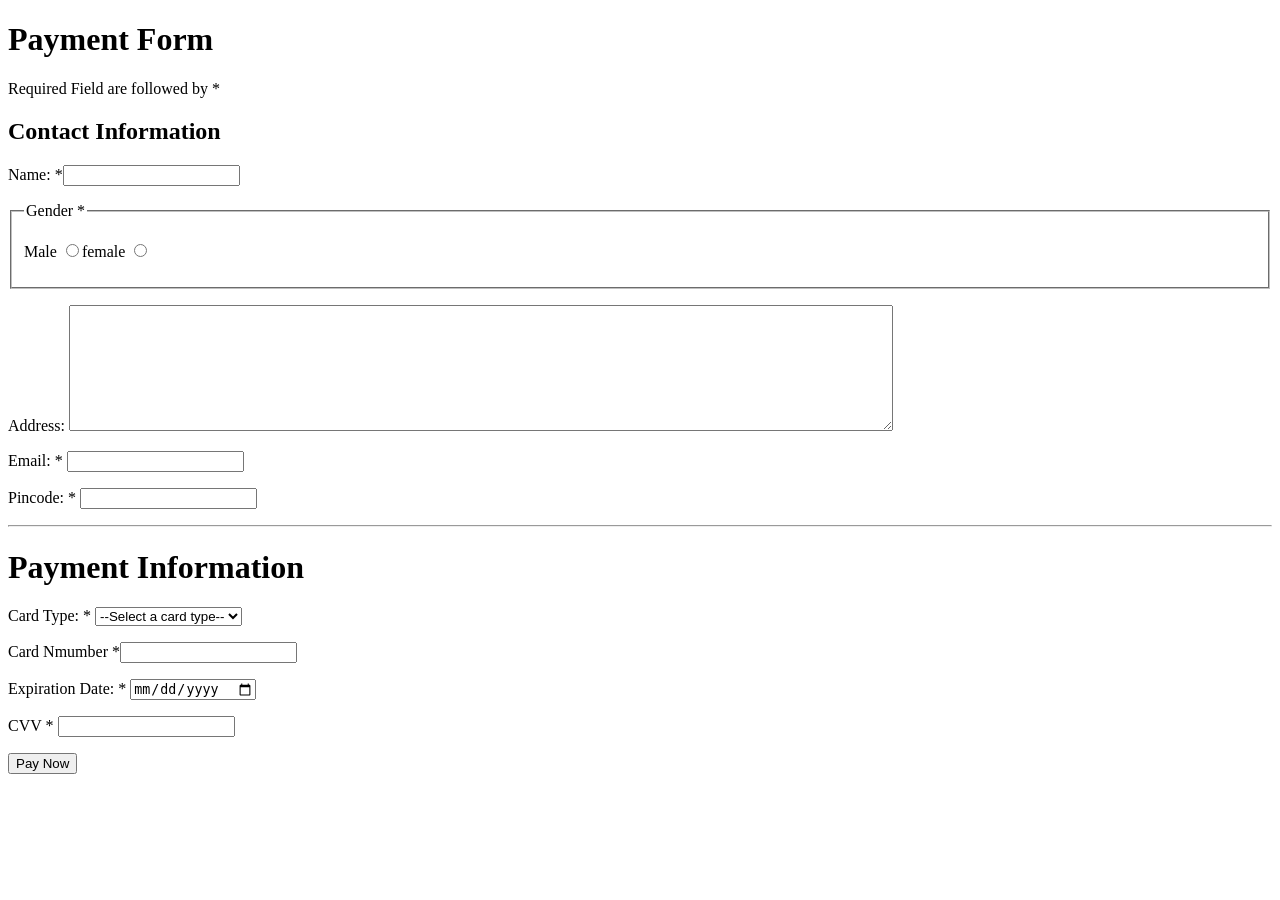
==== html_files/Payment_form.html @ 98c86cc0 "setup folder" ====
<!DOCTYPE html>
<html lang="en">

<head>
    <meta charset="UTF-8">
    <meta name="viewport" content="width=device-width, initial-scale=1.0">
    <title>Payment Form</title>
</head>

<body>
    <form action="">
        <h1>Payment Form</h1>
        <p>Required Field are followed by *</p>
        <h2>Contact Information</h2>
        <p>Name: *<input type="text" name="name" required></p>
        <fieldset>
            <legend>Gender *</legend>
            <p>
                Male  <input type="radio" name="gender" id="male required">female <input type="radio" name="gender" id="female required">

            </p>
        </fieldset>
        <p>Address: <textarea name"address" id="address" cols="100" rows="8"></textarea>
        </p>
        <p>Email: * <input type="email" name="email" id="email required"></p>
        <p>Pincode: * <input type="number" name="pincode" id="pincode required"></p>
        <hr>
        <h1>Payment Information</h1>
        <p>Card Type: *
            <select name="card_type" id="">card_type required
                <option value="">--Select a card type--</option>
                <option value="vica">Vica</option>
                <option value="rupay">Rupay</option>
                <option value="mastercard">Mastercard</option>
            </select>
        </p>
        <p>
            Card Nmumber  *<input type="number" name="card_number" id="card_number required">
        </p>
        <p>
            Expiration Date: * <input type="date" name="exp_date" id="exp_date required">
        </p>
        <p>CVV * <input type="password" name="cvv" id="cvv required"></p>
        <input type="submit" value="Pay Now">

    </form>

</body>

</html>
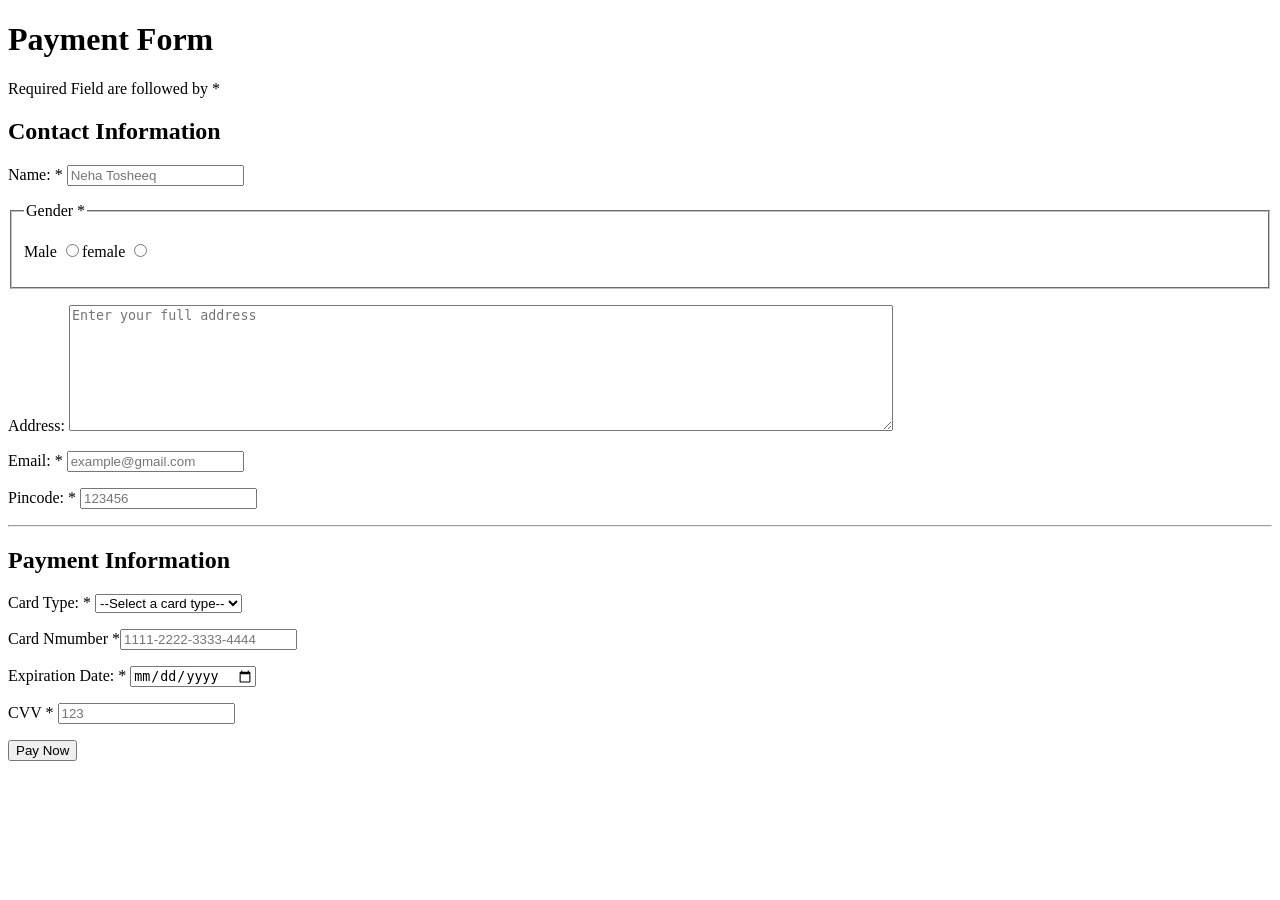
==== commit a9caa8c5: "add initial CSS in payment form" ====
--- a/html_files/Payment_form.html
+++ b/html_files/Payment_form.html
@@ -5,46 +5,54 @@
     <meta charset="UTF-8">
     <meta name="viewport" content="width=device-width, initial-scale=1.0">
     <title>Payment Form</title>
+    <link rel="stylesheet" href="style.css">
+
 </head>
 
 <body>
-    <form action="">
-        <h1>Payment Form</h1>
-        <p>Required Field are followed by *</p>
-        <h2>Contact Information</h2>
-        <p>Name: *<input type="text" name="name" required></p>
-        <fieldset>
-            <legend>Gender *</legend>
+    <div class="container">
+        <form action="">
+            <h1 class="main_heading">Payment Form</h1>
+            <p>Required Field are followed by *</p>
+            <h2>Contact Information</h2>
+            <p>Name: *
+                <input type="text" required name="name" placeholder="Neha Tosheeq">
+            </p>
+            <fieldset>
+                <legend>Gender *</legend>
+                <p>
+                    Male <input type="radio" name="gender" id="male required">female <input type="radio" name="gender"
+                        id="female required">
+
+                </p>
+            </fieldset>
+            <p>Address: <textarea name"address" id="address" cols="100" rows="8"
+                    placeholder="Enter your full address"></textarea>
+            </p>
+            <p>Email: * <input type="email" name="email" id="email required" placeholder="example@gmail.com"></p>
+            <p>Pincode: * <input type="number" name="pincode" id="pincode required" placeholder="123456"></p>
+            <hr>
+            <h2>Payment Information</h2>
+            <p>Card Type: *
+                <select name="card_type" id="">card_type required
+                    <option value="">--Select a card type--</option>
+                    <option value="vica">Vica</option>
+                    <option value="rupay">Rupay</option>
+                    <option value="mastercard">Mastercard</option>
+                </select>
+            </p>
             <p>
-                Male  <input type="radio" name="gender" id="male required">female <input type="radio" name="gender" id="female required">
+                Card Nmumber *<input type="number" name="card_number" id="card_number required"
+                    placeholder="1111-2222-3333-4444">
+            </p>
+            <p>
+                Expiration Date: * <input type="date" name="exp_date" id="exp_date required">
+            </p>
+            <p>CVV * <input type="password" name="cvv" id="cvv required" placeholder="123"></p>
+            <input type="submit" value="Pay Now">
 
-            </p>
-        </fieldset>
-        <p>Address: <textarea name"address" id="address" cols="100" rows="8"></textarea>
-        </p>
-        <p>Email: * <input type="email" name="email" id="email required"></p>
-        <p>Pincode: * <input type="number" name="pincode" id="pincode required"></p>
-        <hr>
-        <h1>Payment Information</h1>
-        <p>Card Type: *
-            <select name="card_type" id="">card_type required
-                <option value="">--Select a card type--</option>
-                <option value="vica">Vica</option>
-                <option value="rupay">Rupay</option>
-                <option value="mastercard">Mastercard</option>
-            </select>
-        </p>
-        <p>
-            Card Nmumber  *<input type="number" name="card_number" id="card_number required">
-        </p>
-        <p>
-            Expiration Date: * <input type="date" name="exp_date" id="exp_date required">
-        </p>
-        <p>CVV * <input type="password" name="cvv" id="cvv required"></p>
-        <input type="submit" value="Pay Now">
-
-    </form>
-
+        </form>
+    </div>
 </body>
 
 </html>
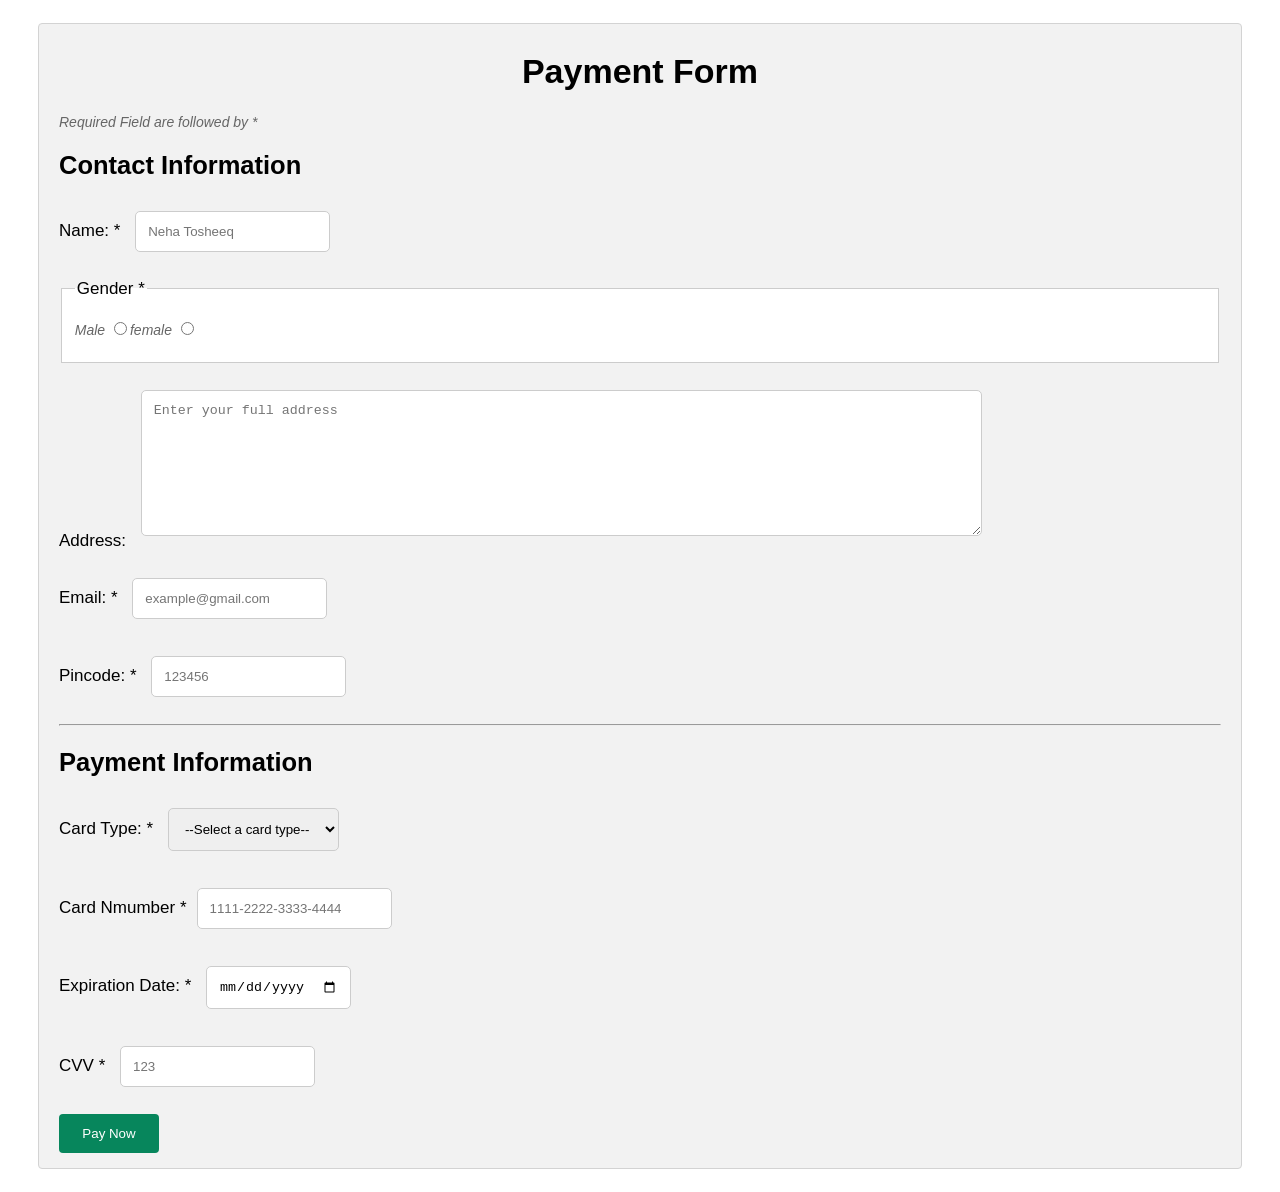
==== commit 93ccfb9e: "rename payment form and update css path" ====
--- a/html_files/Payment_form.html
+++ b/html_files/Payment_form.html
@@ -5,7 +5,7 @@
     <meta charset="UTF-8">
     <meta name="viewport" content="width=device-width, initial-scale=1.0">
     <title>Payment Form</title>
-    <link rel="stylesheet" href="style.css">
+    <link rel="stylesheet" href="../CSS_files/style.css">
 
 </head>
 
--- a/CSS_files/style.css
+++ b/CSS_files/style.css
@@ -0,0 +1,67 @@
+* {
+    box-sizing: border-box;
+}
+
+body {
+    font-family: Arial, Verdana, Geneva, Tahoma, sans-serif;
+    margin: 15px 30px;
+    font-size: 17px;
+    padding: 8px;
+}
+
+.container {
+    background-color: #f2f2f2;
+    padding: 5px 20px 15px 20px;
+    border: 1px solid lightgray;
+    border-radius: 4px;
+}
+
+input[type="text"],
+input[type="email"],
+input[type="number"],
+input[type="password"],
+input[type="date"],
+select,
+textarea {
+    width: 100;
+    padding: 12px;
+    border: 1px solid #ccc;
+    border-radius: 5px;
+    margin: 10px;
+}
+
+fieldset {
+    background-color: #fff;
+    border: 1px solid #ccc;
+}
+
+.main_heading {
+    text-align: center;
+}
+
+input[type="submit"] {
+    background-color: rgb(7, 134, 92);
+    color: white;
+    padding: 12px 20px;
+    border: none;
+    border-radius: 4px;
+    cursor: pointer;
+    width: 100px;
+}
+
+input[type="submit"]:hover {
+    background-color: #4ca84c;
+}
+
+/* Is se wo instruction line halki ho jayegi */
+form p:first-of-type {
+    font-size: 14px;
+    color: #666;
+    font-style: italic;
+}
+
+/* Is se star (*) ka rang laal ho jayega jo professional lagta hai */
+p:has(input[required])::after,
+p:contains("*") {
+    color: red;
+}
